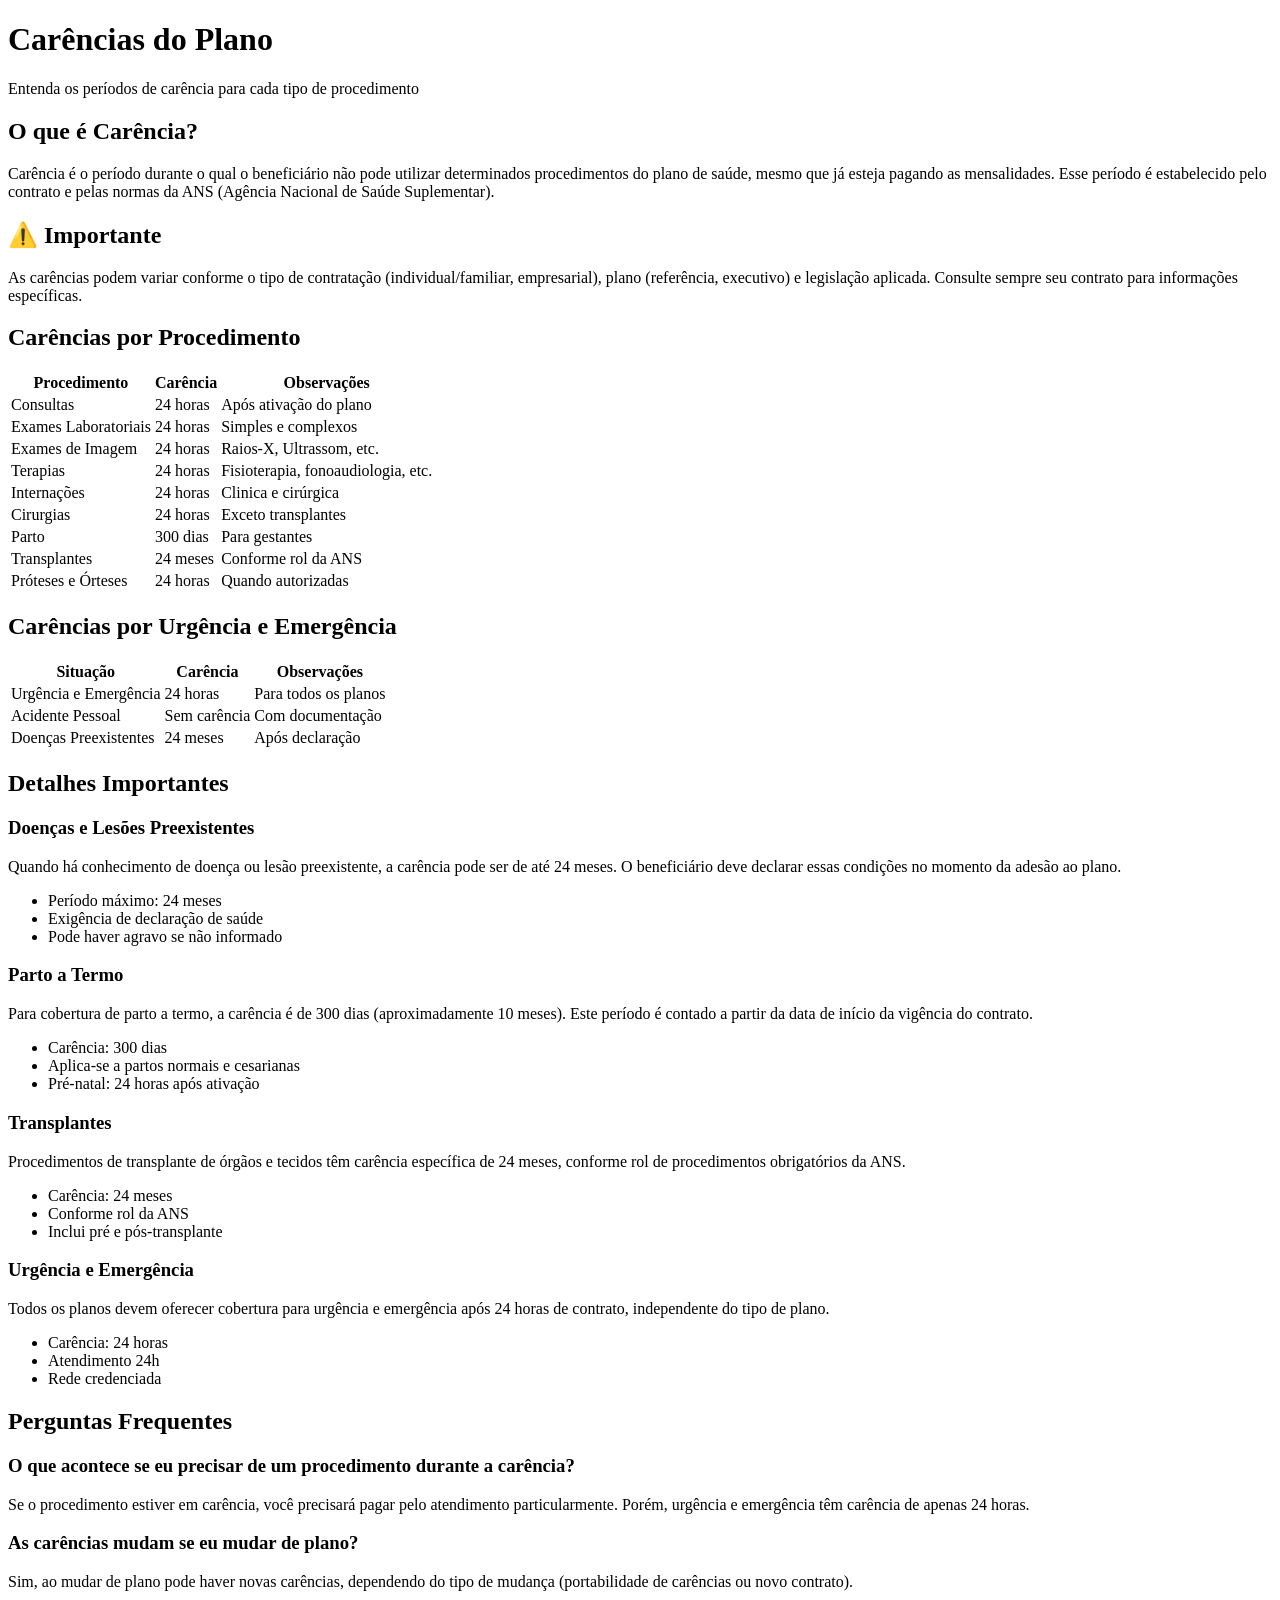
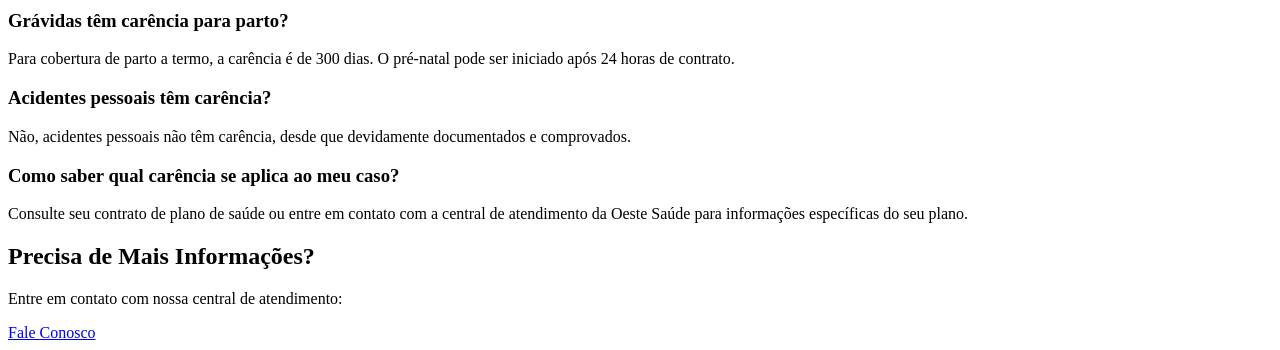
==== backend/frontend/pages/carencia.html @ e9a59071 "Configurar projeto para deploy no Railway" ====
<!DOCTYPE html>
<html lang="pt-BR">
<head>
    <meta charset="UTF-8">
    <meta name="viewport" content="width=device-width, initial-scale=1.0">
    <title>Carências - Oeste Saúde</title>
    <link rel="stylesheet" href="/assets/css/global.css">
    <link rel="stylesheet" href="/assets/css/carencia.css">
</head>
<body>
    <div id="navbar"></div>

    <main class="carencia-container">
        <div class="carencia-header">
            <h1>Carências do Plano</h1>
            <p class="subtitle">Entenda os períodos de carência para cada tipo de procedimento</p>
        </div>

        <div class="carencia-intro">
            <div class="info-card">
                <h2>O que é Carência?</h2>
                <p>Carência é o período durante o qual o beneficiário não pode utilizar determinados procedimentos do plano de saúde, mesmo que já esteja pagando as mensalidades. Esse período é estabelecido pelo contrato e pelas normas da ANS (Agência Nacional de Saúde Suplementar).</p>
            </div>

            <div class="info-card important">
                <h2>⚠️ Importante</h2>
                <p>As carências podem variar conforme o tipo de contratação (individual/familiar, empresarial), plano (referência, executivo) e legislação aplicada. Consulte sempre seu contrato para informações específicas.</p>
            </div>
        </div>

        <div class="carencia-tables">
            <div class="table-section">
                <h2>Carências por Procedimento</h2>
                <table class="carencia-table">
                    <thead>
                        <tr>
                            <th>Procedimento</th>
                            <th>Carência</th>
                            <th>Observações</th>
                        </tr>
                    </thead>
                    <tbody>
                        <tr>
                            <td>Consultas</td>
                            <td>24 horas</td>
                            <td>Após ativação do plano</td>
                        </tr>
                        <tr>
                            <td>Exames Laboratoriais</td>
                            <td>24 horas</td>
                            <td>Simples e complexos</td>
                        </tr>
                        <tr>
                            <td>Exames de Imagem</td>
                            <td>24 horas</td>
                            <td>Raios-X, Ultrassom, etc.</td>
                        </tr>
                        <tr>
                            <td>Terapias</td>
                            <td>24 horas</td>
                            <td>Fisioterapia, fonoaudiologia, etc.</td>
                        </tr>
                        <tr>
                            <td>Internações</td>
                            <td>24 horas</td>
                            <td>Clinica e cirúrgica</td>
                        </tr>
                        <tr>
                            <td>Cirurgias</td>
                            <td>24 horas</td>
                            <td>Exceto transplantes</td>
                        </tr>
                        <tr>
                            <td>Parto</td>
                            <td>300 dias</td>
                            <td>Para gestantes</td>
                        </tr>
                        <tr>
                            <td>Transplantes</td>
                            <td>24 meses</td>
                            <td>Conforme rol da ANS</td>
                        </tr>
                        <tr>
                            <td>Próteses e Órteses</td>
                            <td>24 horas</td>
                            <td>Quando autorizadas</td>
                        </tr>
                    </tbody>
                </table>
            </div>

            <div class="table-section">
                <h2>Carências por Urgência e Emergência</h2>
                <table class="carencia-table">
                    <thead>
                        <tr>
                            <th>Situação</th>
                            <th>Carência</th>
                            <th>Observações</th>
                        </tr>
                    </thead>
                    <tbody>
                        <tr>
                            <td>Urgência e Emergência</td>
                            <td>24 horas</td>
                            <td>Para todos os planos</td>
                        </tr>
                        <tr>
                            <td>Acidente Pessoal</td>
                            <td>Sem carência</td>
                            <td>Com documentação</td>
                        </tr>
                        <tr>
                            <td>Doenças Preexistentes</td>
                            <td>24 meses</td>
                            <td>Após declaração</td>
                        </tr>
                    </tbody>
                </table>
            </div>
        </div>

        <div class="carencia-details">
            <div class="detail-section">
                <h2>Detalhes Importantes</h2>
                
                <div class="detail-item">
                    <h3>Doenças e Lesões Preexistentes</h3>
                    <p>Quando há conhecimento de doença ou lesão preexistente, a carência pode ser de até 24 meses. O beneficiário deve declarar essas condições no momento da adesão ao plano.</p>
                    <ul>
                        <li>Período máximo: 24 meses</li>
                        <li>Exigência de declaração de saúde</li>
                        <li>Pode haver agravo se não informado</li>
                    </ul>
                </div>

                <div class="detail-item">
                    <h3>Parto a Termo</h3>
                    <p>Para cobertura de parto a termo, a carência é de 300 dias (aproximadamente 10 meses). Este período é contado a partir da data de início da vigência do contrato.</p>
                    <ul>
                        <li>Carência: 300 dias</li>
                        <li>Aplica-se a partos normais e cesarianas</li>
                        <li>Pré-natal: 24 horas após ativação</li>
                    </ul>
                </div>

                <div class="detail-item">
                    <h3>Transplantes</h3>
                    <p>Procedimentos de transplante de órgãos e tecidos têm carência específica de 24 meses, conforme rol de procedimentos obrigatórios da ANS.</p>
                    <ul>
                        <li>Carência: 24 meses</li>
                        <li>Conforme rol da ANS</li>
                        <li>Inclui pré e pós-transplante</li>
                    </ul>
                </div>

                <div class="detail-item">
                    <h3>Urgência e Emergência</h3>
                    <p>Todos os planos devem oferecer cobertura para urgência e emergência após 24 horas de contrato, independente do tipo de plano.</p>
                    <ul>
                        <li>Carência: 24 horas</li>
                        <li>Atendimento 24h</li>
                        <li>Rede credenciada</li>
                    </ul>
                </div>
            </div>
        </div>

        <div class="carencia-faq">
            <h2>Perguntas Frequentes</h2>
            
            <div class="faq-item">
                <h3>O que acontece se eu precisar de um procedimento durante a carência?</h3>
                <p>Se o procedimento estiver em carência, você precisará pagar pelo atendimento particularmente. Porém, urgência e emergência têm carência de apenas 24 horas.</p>
            </div>

            <div class="faq-item">
                <h3>As carências mudam se eu mudar de plano?</h3>
                <p>Sim, ao mudar de plano pode haver novas carências, dependendo do tipo de mudança (portabilidade de carências ou novo contrato).</p>
            </div>

            <div class="faq-item">
                <h3>Grávidas têm carência para parto?</h3>
                <p>Para cobertura de parto a termo, a carência é de 300 dias. O pré-natal pode ser iniciado após 24 horas de contrato.</p>
            </div>

            <div class="faq-item">
                <h3>Acidentes pessoais têm carência?</h3>
                    <p>Não, acidentes pessoais não têm carência, desde que devidamente documentados e comprovados.</p>
            </div>

            <div class="faq-item">
                <h3>Como saber qual carência se aplica ao meu caso?</h3>
                <p>Consulte seu contrato de plano de saúde ou entre em contato com a central de atendimento da Oeste Saúde para informações específicas do seu plano.</p>
            </div>
        </div>

        <div class="carencia-contact">
            <h2>Precisa de Mais Informações?</h2>
            <p>Entre em contato com nossa central de atendimento:</p>
            <div class="contact-info">
                <a href="/pages/contato.html" class="btn btn-primary">Fale Conosco</a>
            </div>
        </div>
    </main>

    <div id="chatModal"></div>

    <script src="/assets/js/nav.js"></script>
    <script src="/assets/js/pages/carencia.js"></script>
    <script src="/assets/js/chat.js"></script>
</body>
</html>
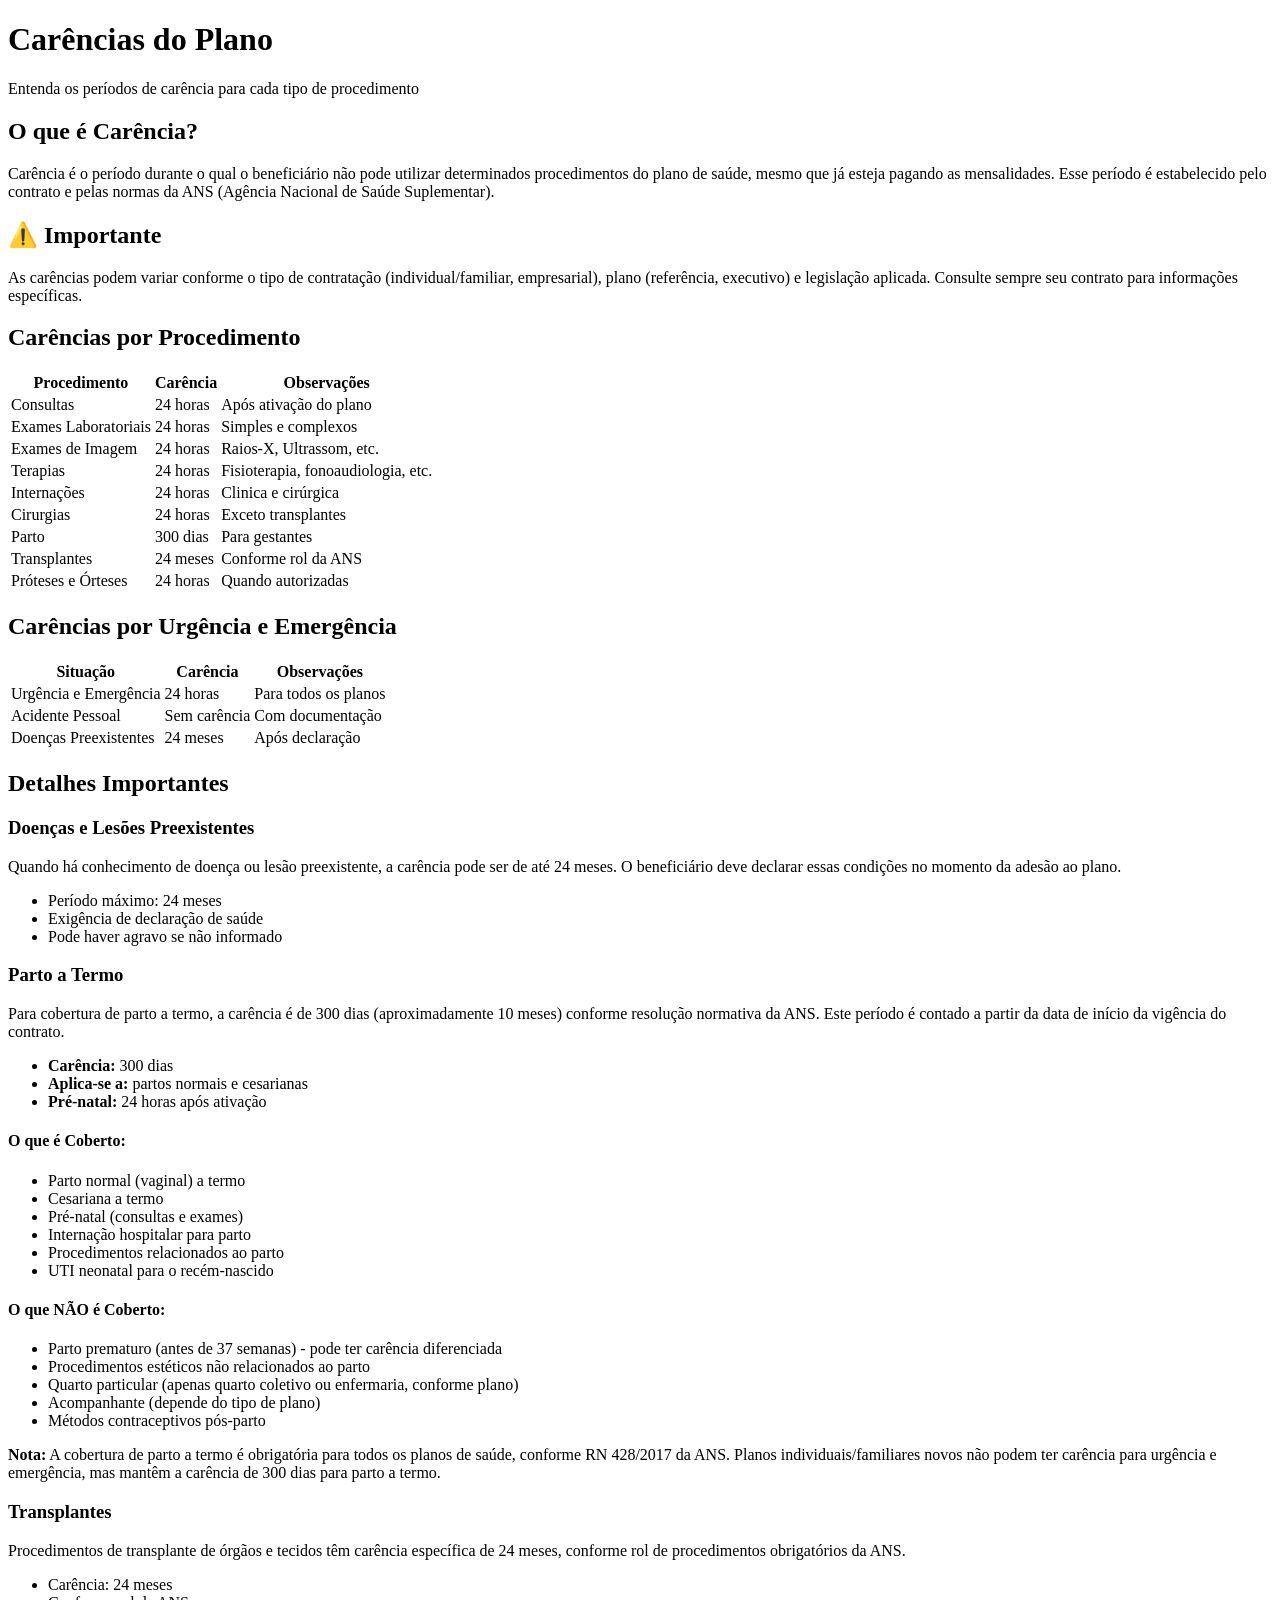
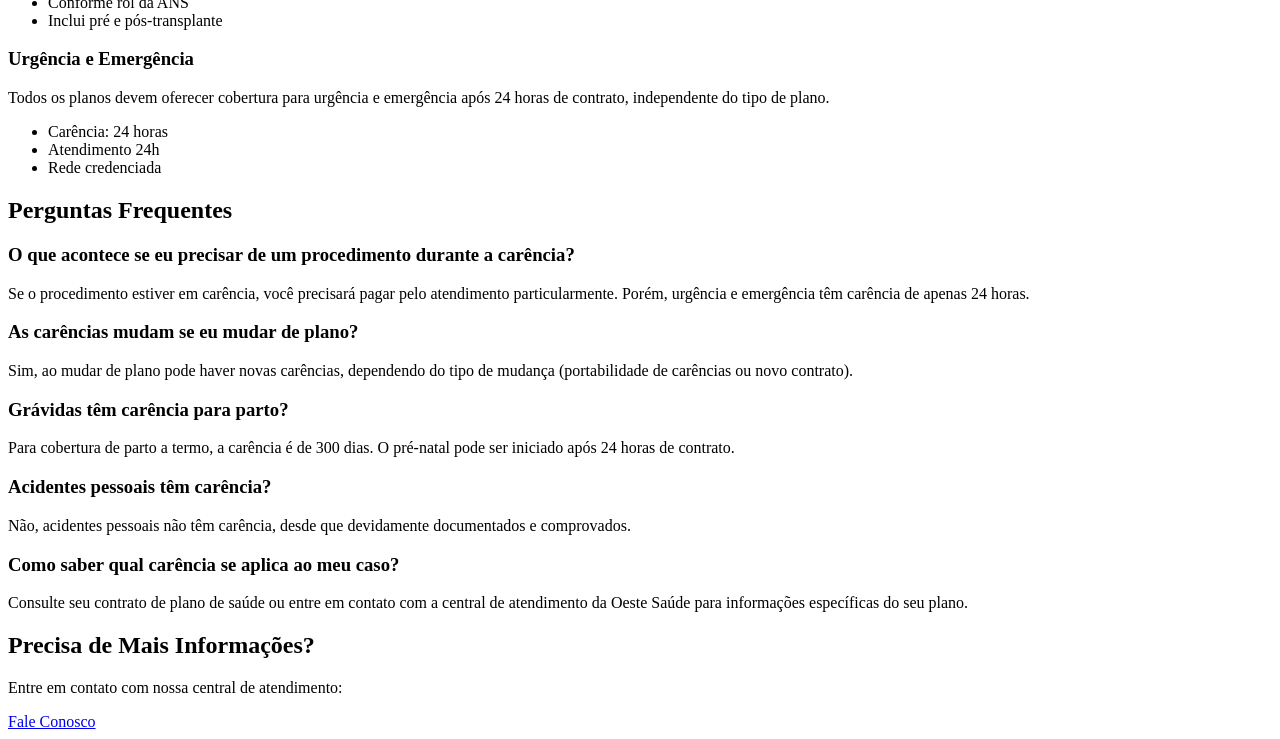
==== commit 1788c4d3: "Corrige configuracao do Railway: usa variavel PORT e corrige comando gunicorn" ====
--- a/backend/frontend/pages/carencia.html
+++ b/backend/frontend/pages/carencia.html
@@ -136,12 +136,33 @@
 
                 <div class="detail-item">
                     <h3>Parto a Termo</h3>
-                    <p>Para cobertura de parto a termo, a carência é de 300 dias (aproximadamente 10 meses). Este período é contado a partir da data de início da vigência do contrato.</p>
-                    <ul>
-                        <li>Carência: 300 dias</li>
-                        <li>Aplica-se a partos normais e cesarianas</li>
-                        <li>Pré-natal: 24 horas após ativação</li>
-                    </ul>
+                    <p>Para cobertura de parto a termo, a carência é de 300 dias (aproximadamente 10 meses) conforme resolução normativa da ANS. Este período é contado a partir da data de início da vigência do contrato.</p>
+                    <ul>
+                        <li><strong>Carência:</strong> 300 dias</li>
+                        <li><strong>Aplica-se a:</strong> partos normais e cesarianas</li>
+                        <li><strong>Pré-natal:</strong> 24 horas após ativação</li>
+                    </ul>
+                    
+                    <h4>O que é Coberto:</h4>
+                    <ul>
+                        <li>Parto normal (vaginal) a termo</li>
+                        <li>Cesariana a termo</li>
+                        <li>Pré-natal (consultas e exames)</li>
+                        <li>Internação hospitalar para parto</li>
+                        <li>Procedimentos relacionados ao parto</li>
+                        <li>UTI neonatal para o recém-nascido</li>
+                    </ul>
+                    
+                    <h4>O que NÃO é Coberto:</h4>
+                    <ul>
+                        <li>Parto prematuro (antes de 37 semanas) - pode ter carência diferenciada</li>
+                        <li>Procedimentos estéticos não relacionados ao parto</li>
+                        <li>Quarto particular (apenas quarto coletivo ou enfermaria, conforme plano)</li>
+                        <li>Acompanhante (depende do tipo de plano)</li>
+                        <li>Métodos contraceptivos pós-parto</li>
+                    </ul>
+                    
+                    <p class="note"><strong>Nota:</strong> A cobertura de parto a termo é obrigatória para todos os planos de saúde, conforme RN 428/2017 da ANS. Planos individuais/familiares novos não podem ter carência para urgência e emergência, mas mantêm a carência de 300 dias para parto a termo.</p>
                 </div>
 
                 <div class="detail-item">
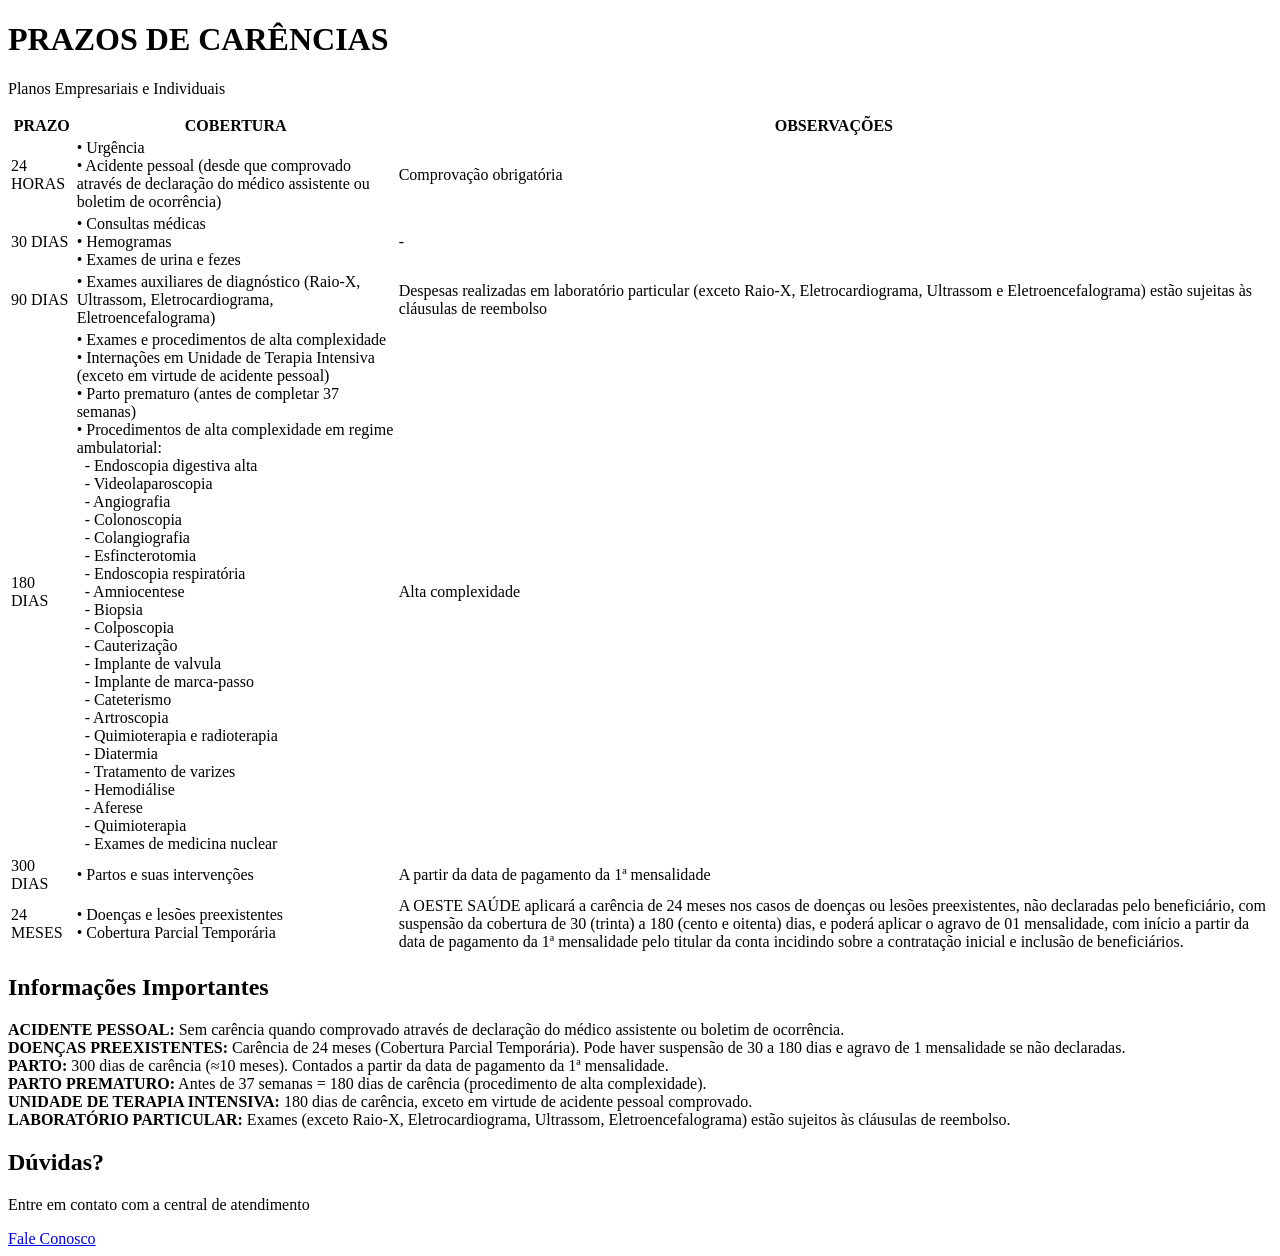
==== commit 4fab3bd3: "fix: rol.js" ====
--- a/backend/frontend/pages/carencia.html
+++ b/backend/frontend/pages/carencia.html
@@ -3,232 +3,144 @@
 <head>
     <meta charset="UTF-8">
     <meta name="viewport" content="width=device-width, initial-scale=1.0">
-    <title>Carências - Oeste Saúde</title>
+    <title>Prazos de Carências - Oeste Saúde</title>
     <link rel="stylesheet" href="/assets/css/global.css">
     <link rel="stylesheet" href="/assets/css/carencia.css">
 </head>
 <body>
     <div id="navbar"></div>
 
-    <main class="carencia-container">
-        <div class="carencia-header">
-            <h1>Carências do Plano</h1>
-            <p class="subtitle">Entenda os períodos de carência para cada tipo de procedimento</p>
-        </div>
+    <main class="carencia-simples">
+        
+        <header class="cabecalho">
+            <h1>PRAZOS DE CARÊNCIAS</h1>
+            <p>Planos Empresariais e Individuais</p>
+        </header>
 
-        <div class="carencia-intro">
-            <div class="info-card">
-                <h2>O que é Carência?</h2>
-                <p>Carência é o período durante o qual o beneficiário não pode utilizar determinados procedimentos do plano de saúde, mesmo que já esteja pagando as mensalidades. Esse período é estabelecido pelo contrato e pelas normas da ANS (Agência Nacional de Saúde Suplementar).</p>
+        <!-- TABELA COMPLETA EXTRAÍDA DA IMAGEM -->
+        <table class="tabela-principal">
+            <thead>
+                <tr>
+                    <th>PRAZO</th>
+                    <th>COBERTURA</th>
+                    <th>OBSERVAÇÕES</th>
+                </tr>
+            </thead>
+            <tbody>
+                <tr class="prazo-24h">
+                    <td class="prazo">24 HORAS</td>
+                    <td class="cobertura">
+                        • Urgência<br>
+                        • Acidente pessoal (desde que comprovado através de declaração do médico assistente ou boletim de ocorrência)
+                    </td>
+                    <td class="obs">Comprovação obrigatória</td>
+                </tr>
+                <tr class="prazo-30d">
+                    <td class="prazo">30 DIAS</td>
+                    <td class="cobertura">
+                        • Consultas médicas<br>
+                        • Hemogramas<br>
+                        • Exames de urina e fezes
+                    </td>
+                    <td class="obs">-</td>
+                </tr>
+                <tr class="prazo-90d">
+                    <td class="prazo">90 DIAS</td>
+                    <td class="cobertura">
+                        • Exames auxiliares de diagnóstico (Raio-X, Ultrassom, Eletrocardiograma, Eletroencefalograma)
+                    </td>
+                    <td class="obs alerta">Despesas realizadas em laboratório particular (exceto Raio-X, Eletrocardiograma, Ultrassom e Eletroencefalograma) estão sujeitas às cláusulas de reembolso</td>
+                </tr>
+                <tr class="prazo-180d">
+                    <td class="prazo">180 DIAS</td>
+                    <td class="cobertura">
+                        • Exames e procedimentos de alta complexidade<br>
+                        • Internações em Unidade de Terapia Intensiva (exceto em virtude de acidente pessoal)<br>
+                        • Parto prematuro (antes de completar 37 semanas)<br>
+                        • Procedimentos de alta complexidade em regime ambulatorial:<br>
+                        &nbsp;&nbsp;- Endoscopia digestiva alta<br>
+                        &nbsp;&nbsp;- Videolaparoscopia<br>
+                        &nbsp;&nbsp;- Angiografia<br>
+                        &nbsp;&nbsp;- Colonoscopia<br>
+                        &nbsp;&nbsp;- Colangiografia<br>
+                        &nbsp;&nbsp;- Esfincterotomia<br>
+                        &nbsp;&nbsp;- Endoscopia respiratória<br>
+                        &nbsp;&nbsp;- Amniocentese<br>
+                        &nbsp;&nbsp;- Biopsia<br>
+                        &nbsp;&nbsp;- Colposcopia<br>
+                        &nbsp;&nbsp;- Cauterização<br>
+                        &nbsp;&nbsp;- Implante de valvula<br>
+                        &nbsp;&nbsp;- Implante de marca-passo<br>
+                        &nbsp;&nbsp;- Cateterismo<br>
+                        &nbsp;&nbsp;- Artroscopia<br>
+                        &nbsp;&nbsp;- Quimioterapia e radioterapia<br>
+                        &nbsp;&nbsp;- Diatermia<br>
+                        &nbsp;&nbsp;- Tratamento de varizes<br>
+                        &nbsp;&nbsp;- Hemodiálise<br>
+                        &nbsp;&nbsp;- Aferese<br>
+                        &nbsp;&nbsp;- Quimioterapia<br>
+                        &nbsp;&nbsp;- Exames de medicina nuclear
+                    </td>
+                    <td class="obs">Alta complexidade</td>
+                </tr>
+                <tr class="prazo-300d">
+                    <td class="prazo">300 DIAS</td>
+                    <td class="cobertura">
+                        • Partos e suas intervenções
+                    </td>
+                    <td class="obs">A partir da data de pagamento da 1ª mensalidade</td>
+                </tr>
+                <tr class="prazo-24m">
+                    <td class="prazo">24 MESES</td>
+                    <td class="cobertura">
+                        • Doenças e lesões preexistentes<br>
+                        • Cobertura Parcial Temporária
+                    </td>
+                    <td class="obs alerta-importante">A OESTE SAÚDE aplicará a carência de 24 meses nos casos de doenças ou lesões preexistentes, não declaradas pelo beneficiário, com suspensão da cobertura de 30 (trinta) a 180 (cento e oitenta) dias, e poderá aplicar o agravo de 01 mensalidade, com início a partir da data de pagamento da 1ª mensalidade pelo titular da conta incidindo sobre a contratação inicial e inclusão de beneficiários.</td>
+                </tr>
+            </tbody>
+        </table>
+
+        <!-- AVISOS IMPORTANTES -->
+        <section class="avisos">
+            <h2>Informações Importantes</h2>
+            
+            <div class="aviso-box destaque">
+                <strong>ACIDENTE PESSOAL:</strong> Sem carência quando comprovado através de declaração do médico assistente ou boletim de ocorrência.
             </div>
 
-            <div class="info-card important">
-                <h2>⚠️ Importante</h2>
-                <p>As carências podem variar conforme o tipo de contratação (individual/familiar, empresarial), plano (referência, executivo) e legislação aplicada. Consulte sempre seu contrato para informações específicas.</p>
-            </div>
-        </div>
-
-        <div class="carencia-tables">
-            <div class="table-section">
-                <h2>Carências por Procedimento</h2>
-                <table class="carencia-table">
-                    <thead>
-                        <tr>
-                            <th>Procedimento</th>
-                            <th>Carência</th>
-                            <th>Observações</th>
-                        </tr>
-                    </thead>
-                    <tbody>
-                        <tr>
-                            <td>Consultas</td>
-                            <td>24 horas</td>
-                            <td>Após ativação do plano</td>
-                        </tr>
-                        <tr>
-                            <td>Exames Laboratoriais</td>
-                            <td>24 horas</td>
-                            <td>Simples e complexos</td>
-                        </tr>
-                        <tr>
-                            <td>Exames de Imagem</td>
-                            <td>24 horas</td>
-                            <td>Raios-X, Ultrassom, etc.</td>
-                        </tr>
-                        <tr>
-                            <td>Terapias</td>
-                            <td>24 horas</td>
-                            <td>Fisioterapia, fonoaudiologia, etc.</td>
-                        </tr>
-                        <tr>
-                            <td>Internações</td>
-                            <td>24 horas</td>
-                            <td>Clinica e cirúrgica</td>
-                        </tr>
-                        <tr>
-                            <td>Cirurgias</td>
-                            <td>24 horas</td>
-                            <td>Exceto transplantes</td>
-                        </tr>
-                        <tr>
-                            <td>Parto</td>
-                            <td>300 dias</td>
-                            <td>Para gestantes</td>
-                        </tr>
-                        <tr>
-                            <td>Transplantes</td>
-                            <td>24 meses</td>
-                            <td>Conforme rol da ANS</td>
-                        </tr>
-                        <tr>
-                            <td>Próteses e Órteses</td>
-                            <td>24 horas</td>
-                            <td>Quando autorizadas</td>
-                        </tr>
-                    </tbody>
-                </table>
+            <div class="aviso-box">
+                <strong>DOENÇAS PREEXISTENTES:</strong> Carência de 24 meses (Cobertura Parcial Temporária). Pode haver suspensão de 30 a 180 dias e agravo de 1 mensalidade se não declaradas.
             </div>
 
-            <div class="table-section">
-                <h2>Carências por Urgência e Emergência</h2>
-                <table class="carencia-table">
-                    <thead>
-                        <tr>
-                            <th>Situação</th>
-                            <th>Carência</th>
-                            <th>Observações</th>
-                        </tr>
-                    </thead>
-                    <tbody>
-                        <tr>
-                            <td>Urgência e Emergência</td>
-                            <td>24 horas</td>
-                            <td>Para todos os planos</td>
-                        </tr>
-                        <tr>
-                            <td>Acidente Pessoal</td>
-                            <td>Sem carência</td>
-                            <td>Com documentação</td>
-                        </tr>
-                        <tr>
-                            <td>Doenças Preexistentes</td>
-                            <td>24 meses</td>
-                            <td>Após declaração</td>
-                        </tr>
-                    </tbody>
-                </table>
-            </div>
-        </div>
-
-        <div class="carencia-details">
-            <div class="detail-section">
-                <h2>Detalhes Importantes</h2>
-                
-                <div class="detail-item">
-                    <h3>Doenças e Lesões Preexistentes</h3>
-                    <p>Quando há conhecimento de doença ou lesão preexistente, a carência pode ser de até 24 meses. O beneficiário deve declarar essas condições no momento da adesão ao plano.</p>
-                    <ul>
-                        <li>Período máximo: 24 meses</li>
-                        <li>Exigência de declaração de saúde</li>
-                        <li>Pode haver agravo se não informado</li>
-                    </ul>
-                </div>
-
-                <div class="detail-item">
-                    <h3>Parto a Termo</h3>
-                    <p>Para cobertura de parto a termo, a carência é de 300 dias (aproximadamente 10 meses) conforme resolução normativa da ANS. Este período é contado a partir da data de início da vigência do contrato.</p>
-                    <ul>
-                        <li><strong>Carência:</strong> 300 dias</li>
-                        <li><strong>Aplica-se a:</strong> partos normais e cesarianas</li>
-                        <li><strong>Pré-natal:</strong> 24 horas após ativação</li>
-                    </ul>
-                    
-                    <h4>O que é Coberto:</h4>
-                    <ul>
-                        <li>Parto normal (vaginal) a termo</li>
-                        <li>Cesariana a termo</li>
-                        <li>Pré-natal (consultas e exames)</li>
-                        <li>Internação hospitalar para parto</li>
-                        <li>Procedimentos relacionados ao parto</li>
-                        <li>UTI neonatal para o recém-nascido</li>
-                    </ul>
-                    
-                    <h4>O que NÃO é Coberto:</h4>
-                    <ul>
-                        <li>Parto prematuro (antes de 37 semanas) - pode ter carência diferenciada</li>
-                        <li>Procedimentos estéticos não relacionados ao parto</li>
-                        <li>Quarto particular (apenas quarto coletivo ou enfermaria, conforme plano)</li>
-                        <li>Acompanhante (depende do tipo de plano)</li>
-                        <li>Métodos contraceptivos pós-parto</li>
-                    </ul>
-                    
-                    <p class="note"><strong>Nota:</strong> A cobertura de parto a termo é obrigatória para todos os planos de saúde, conforme RN 428/2017 da ANS. Planos individuais/familiares novos não podem ter carência para urgência e emergência, mas mantêm a carência de 300 dias para parto a termo.</p>
-                </div>
-
-                <div class="detail-item">
-                    <h3>Transplantes</h3>
-                    <p>Procedimentos de transplante de órgãos e tecidos têm carência específica de 24 meses, conforme rol de procedimentos obrigatórios da ANS.</p>
-                    <ul>
-                        <li>Carência: 24 meses</li>
-                        <li>Conforme rol da ANS</li>
-                        <li>Inclui pré e pós-transplante</li>
-                    </ul>
-                </div>
-
-                <div class="detail-item">
-                    <h3>Urgência e Emergência</h3>
-                    <p>Todos os planos devem oferecer cobertura para urgência e emergência após 24 horas de contrato, independente do tipo de plano.</p>
-                    <ul>
-                        <li>Carência: 24 horas</li>
-                        <li>Atendimento 24h</li>
-                        <li>Rede credenciada</li>
-                    </ul>
-                </div>
-            </div>
-        </div>
-
-        <div class="carencia-faq">
-            <h2>Perguntas Frequentes</h2>
-            
-            <div class="faq-item">
-                <h3>O que acontece se eu precisar de um procedimento durante a carência?</h3>
-                <p>Se o procedimento estiver em carência, você precisará pagar pelo atendimento particularmente. Porém, urgência e emergência têm carência de apenas 24 horas.</p>
+            <div class="aviso-box">
+                <strong>PARTO:</strong> 300 dias de carência (≈10 meses). Contados a partir da data de pagamento da 1ª mensalidade.
             </div>
 
-            <div class="faq-item">
-                <h3>As carências mudam se eu mudar de plano?</h3>
-                <p>Sim, ao mudar de plano pode haver novas carências, dependendo do tipo de mudança (portabilidade de carências ou novo contrato).</p>
+            <div class="aviso-box">
+                <strong>PARTO PREMATURO:</strong> Antes de 37 semanas = 180 dias de carência (procedimento de alta complexidade).
             </div>
 
-            <div class="faq-item">
-                <h3>Grávidas têm carência para parto?</h3>
-                <p>Para cobertura de parto a termo, a carência é de 300 dias. O pré-natal pode ser iniciado após 24 horas de contrato.</p>
+            <div class="aviso-box">
+                <strong>UNIDADE DE TERAPIA INTENSIVA:</strong> 180 dias de carência, exceto em virtude de acidente pessoal comprovado.
             </div>
 
-            <div class="faq-item">
-                <h3>Acidentes pessoais têm carência?</h3>
-                    <p>Não, acidentes pessoais não têm carência, desde que devidamente documentados e comprovados.</p>
+            <div class="aviso-box">
+                <strong>LABORATÓRIO PARTICULAR:</strong> Exames (exceto Raio-X, Eletrocardiograma, Ultrassom, Eletroencefalograma) estão sujeitos às cláusulas de reembolso.
             </div>
-
-            <div class="faq-item">
-                <h3>Como saber qual carência se aplica ao meu caso?</h3>
-                <p>Consulte seu contrato de plano de saúde ou entre em contato com a central de atendimento da Oeste Saúde para informações específicas do seu plano.</p>
-            </div>
-        </div>
+        </section>
 
         <div class="carencia-contact">
-            <h2>Precisa de Mais Informações?</h2>
-            <p>Entre em contato com nossa central de atendimento:</p>
+            <h2>Dúvidas?</h2>
+            <p>Entre em contato com a central de atendimento</p>
             <div class="contact-info">
                 <a href="/pages/contato.html" class="btn btn-primary">Fale Conosco</a>
             </div>
         </div>
+
     </main>
 
-    <div id="chatModal"></div>
-
     <script src="/assets/js/nav.js"></script>
-    <script src="/assets/js/pages/carencia.js"></script>
     <script src="/assets/js/chat.js"></script>
 </body>
 </html>
